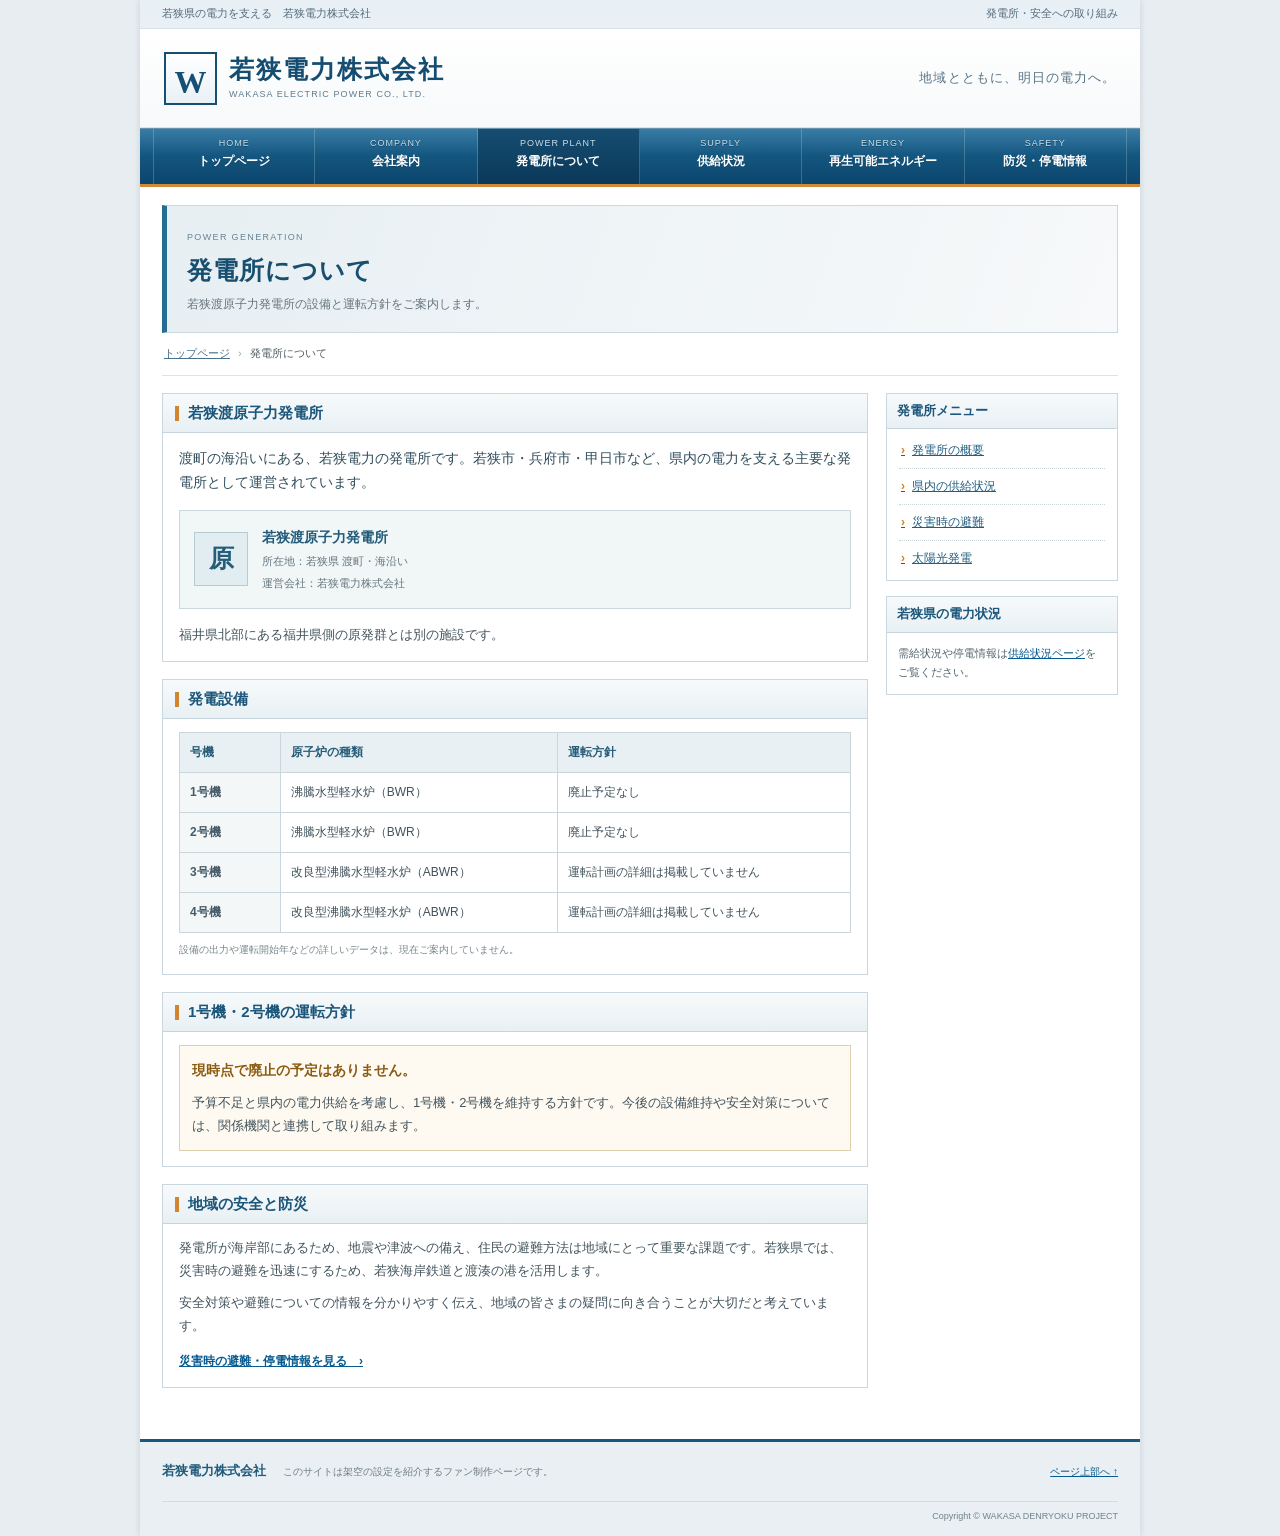
==== plant.html @ f61bc574 "gf" ====
<!doctype html>
<html lang="ja">
<head>
  <meta charset="utf-8"><meta name="viewport" content="width=device-width, initial-scale=1">
  <meta name="description" content="若狭渡原子力発電所の所在地、設備、運転方針をご案内します。">
  <title>発電所について｜若狭電力株式会社</title><link rel="stylesheet" href="styles.css">
</head>
<body><div class="site-wrap" id="top">
  <div class="utility-bar"><span>若狭県の電力を支える　若狭電力株式会社</span><span>発電所・安全への取り組み</span></div>
  <header class="site-header"><a class="site-logo" href="index.html"><span class="logo-symbol">W</span><span><strong>若狭電力株式会社</strong><small>WAKASA ELECTRIC POWER CO., LTD.</small></span></a><div class="header-message">地域とともに、明日の電力へ。</div></header>
  <nav class="site-nav" aria-label="メインメニュー"><a href="index.html"><small>HOME</small>トップページ</a><a href="company.html"><small>COMPANY</small>会社案内</a><a href="plant.html" aria-current="page"><small>POWER PLANT</small>発電所について</a><a href="supply.html"><small>SUPPLY</small>供給状況</a><a href="renewable.html"><small>ENERGY</small>再生可能エネルギー</a><a href="disaster.html"><small>SAFETY</small>防災・停電情報</a></nav>
  <main><div class="page-heading"><span>POWER GENERATION</span><h1>発電所について</h1><p>若狭渡原子力発電所の設備と運転方針をご案内します。</p></div><div class="breadcrumbs"><a href="index.html">トップページ</a><span>›</span><b>発電所について</b></div>
    <div class="page-layout"><article class="main-column">
      <section class="box"><h2 class="box-title">若狭渡原子力発電所</h2><p class="lead-paragraph">渡町の海沿いにある、若狭電力の発電所です。若狭市・兵府市・甲日市など、県内の電力を支える主要な発電所として運営されています。</p><div class="plant-info-panel"><span class="plant-symbol">原</span><span><b>若狭渡原子力発電所</b><small>所在地：若狭県 渡町・海沿い</small><small>運営会社：若狭電力株式会社</small></span></div><p>福井県北部にある福井県側の原発群とは別の施設です。</p></section>
      <section class="box"><h2 class="box-title">発電設備</h2><table class="data-table reactor-table"><thead><tr><th>号機</th><th>原子炉の種類</th><th>運転方針</th></tr></thead><tbody><tr><th>1号機</th><td>沸騰水型軽水炉（BWR）</td><td>廃止予定なし</td></tr><tr><th>2号機</th><td>沸騰水型軽水炉（BWR）</td><td>廃止予定なし</td></tr><tr><th>3号機</th><td>改良型沸騰水型軽水炉（ABWR）</td><td>運転計画の詳細は掲載していません</td></tr><tr><th>4号機</th><td>改良型沸騰水型軽水炉（ABWR）</td><td>運転計画の詳細は掲載していません</td></tr></tbody></table><p class="table-note">設備の出力や運転開始年などの詳しいデータは、現在ご案内していません。</p></section>
      <section class="box"><h2 class="box-title">1号機・2号機の運転方針</h2><div class="important-note"><b>現時点で廃止の予定はありません。</b><p>予算不足と県内の電力供給を考慮し、1号機・2号機を維持する方針です。今後の設備維持や安全対策については、関係機関と連携して取り組みます。</p></div></section>
      <section class="box"><h2 class="box-title">地域の安全と防災</h2><p>発電所が海岸部にあるため、地震や津波への備え、住民の避難方法は地域にとって重要な課題です。若狭県では、災害時の避難を迅速にするため、若狭海岸鉄道と渡湊の港を活用します。</p><p>安全対策や避難についての情報を分かりやすく伝え、地域の皆さまの疑問に向き合うことが大切だと考えています。</p><a class="plain-link" href="disaster.html">災害時の避難・停電情報を見る　›</a></section>
    </article><aside class="side-column"><section class="side-box"><h2>発電所メニュー</h2><ul class="side-links"><li><a href="plant.html">発電所の概要</a></li><li><a href="supply.html">県内の供給状況</a></li><li><a href="disaster.html">災害時の避難</a></li><li><a href="renewable.html">太陽光発電</a></li></ul></section><section class="side-box side-notice"><h2>若狭県の電力状況</h2><p>需給状況や停電情報は<a href="supply.html">供給状況ページ</a>をご覧ください。</p></section></aside></div>
  </main><footer class="site-footer"><div class="footer-inner"><a href="index.html" class="footer-name">若狭電力株式会社</a><span>このサイトは架空の設定を紹介するファン制作ページです。</span><a href="#top" class="footer-top">ページ上部へ ↑</a></div><div class="footer-copy">Copyright © WAKASA DENRYOKU PROJECT</div></footer>
</div></body></html>
---- styles.css ----
*{box-sizing:border-box}
html{scroll-behavior:smooth}
body{margin:0;background:#e8edf1;color:#263744;font-family:Arial,"メイリオ",Meiryo,"ＭＳ Ｐゴシック",sans-serif;font-size:14px;line-height:1.75}
a{color:#075b91;text-decoration:underline}a:hover{color:#b54b18;text-decoration:none}
.site-wrap{max-width:1000px;margin:0 auto;background:#fff;min-height:100vh;box-shadow:0 0 7px rgba(19,48,68,.14)}
.utility-bar{height:29px;padding:4px 22px;background:#e9f0f5;border-bottom:1px solid #d5e0e8;color:#536b7b;font-size:11px;display:flex;justify-content:space-between}
.site-header{height:99px;padding:16px 24px;display:flex;align-items:center;justify-content:space-between;background:linear-gradient(#fff,#f7f9fa);border-bottom:1px solid #dce4e8}
.site-logo{display:inline-flex;align-items:center;gap:12px;color:#154d72;text-decoration:none}.logo-symbol{width:53px;height:53px;display:grid;place-items:center;border:2px solid #174e73;background:linear-gradient(#fff,#e8f1f6);color:#174e73;font-family:Georgia,serif;font-size:32px;font-weight:bold}.site-logo strong{display:block;font-size:25px;letter-spacing:.08em;line-height:1.35}.site-logo small{display:block;font-size:9px;letter-spacing:.12em;color:#607b8e}.header-message{color:#577386;font-size:13px;letter-spacing:.08em}
.site-nav{display:grid;grid-template-columns:repeat(6,1fr);padding:0 13px;background:linear-gradient(#397da7,#14567f 48%,#0b456d);border-top:1px solid #6793ad;border-bottom:3px solid #d08a37}.site-nav a{min-height:55px;padding:7px 3px 6px;border-right:1px solid rgba(255,255,255,.2);color:white;text-align:center;text-decoration:none;font-size:12px;font-weight:bold;text-shadow:0 1px #164564}.site-nav a:first-child{border-left:1px solid rgba(255,255,255,.2)}.site-nav a:hover,.site-nav a[aria-current=page]{background:linear-gradient(#164d72,#0a3858)}.site-nav small{display:block;color:#cbdfea;font-size:9px;font-weight:normal;letter-spacing:.11em;line-height:1.7}
main{padding:0 22px 34px}.hero-banner{height:240px;margin:17px 0 0;padding:25px 35px;position:relative;overflow:hidden;background:linear-gradient(112deg,#dfeaf0 0%,#edf3f4 48%,#c5dce4 100%);border:1px solid #b9cbd5}.hero-banner:before,.hero-banner:after{content:"";position:absolute;border:1px solid rgba(26,94,126,.15);border-radius:50%;width:380px;height:380px;right:-15px;top:-140px}.hero-banner:after{width:290px;height:290px;right:31px;top:-95px}.hero-copy{position:relative;z-index:2}.hero-en{margin:0 0 5px;color:#347599;font-size:10px;font-weight:bold;letter-spacing:.2em}.hero-copy h1{margin:0;color:#174f71;font-size:31px;line-height:1.5;letter-spacing:.07em}.hero-copy>p:not(.hero-en){margin:6px 0 12px;color:#405e70;font-size:12px}.hero-button{display:inline-block;padding:6px 13px;border:1px solid #164f72;background:linear-gradient(#367da3,#165678);color:#fff;text-decoration:none;font-size:11px;font-weight:bold}.hero-button:hover{background:#0c4163;color:#fff}.hero-button span{padding-left:15px;font-size:18px;vertical-align:-1px}.hero-mark{position:absolute;right:46px;top:27px;width:300px;color:#1c6787}.hero-mark svg{width:100%;height:180px}.hero-mark path{stroke:#287a91;stroke-width:2;fill:none;opacity:.8}.hero-mark circle{fill:#d28731}.hero-mark>span{position:absolute;right:10px;bottom:1px;color:#5d8192;font-size:9px;letter-spacing:.2em}
.breadcrumbs{padding:11px 2px;border-bottom:1px solid #dce4e8;color:#788890;font-size:11px}.breadcrumbs a{color:#49718a}.breadcrumbs span{padding:0 8px;color:#a0aaaf}.breadcrumbs b{font-weight:normal;color:#4d5d66}
.quick-status{display:grid;grid-template-columns:1fr 1.2fr auto;align-items:center;gap:15px;margin:13px 0 17px;padding:11px 14px;border:1px solid #b9d0c0;background:linear-gradient(#f9fcf8,#edf5ed)}.quick-status-title{display:flex;align-items:center;gap:10px}.status-light{width:14px;height:14px;flex:none;border:3px solid #fff;border-radius:50%;background:#4a9b5d;box-shadow:0 0 0 1px #7eae88}.quick-status-title small,.quick-status-title b{display:block}.quick-status-title small{color:#60776a;font-size:10px}.quick-status-title b{color:#28613a;font-size:16px}.quick-status-info{padding-left:14px;border-left:1px solid #cbdccf;font-size:11px}.quick-status-info span,.quick-status-info b{display:block}.quick-status-info span{color:#6e7d73;font-size:10px}.quick-status-info b{color:#3e5546}.quick-status>a{padding:6px 10px;border:1px solid #b9c8bb;background:#fff;color:#285f3a;font-size:11px;text-decoration:none;white-space:nowrap}.quick-status>a i{padding-left:10px;font-size:16px;font-style:normal}
.page-layout{display:grid;grid-template-columns:minmax(0,1fr) 232px;gap:18px;padding-top:17px}.home-layout{padding-top:18px}.main-column{min-width:0}.box{margin-bottom:17px;padding:0 16px 15px;border:1px solid #cbd7de;background:#fff}.box-title,.side-box h2{margin:0 -16px 13px;padding:7px 12px;border-bottom:1px solid #c5d4dd;background:linear-gradient(#f7fafb,#e8f0f4);color:#1c577b;font-size:15px;line-height:1.6}.box-title:before{content:"";display:inline-block;width:4px;height:15px;margin:0 9px -3px 0;background:#d1852e}.box p{margin:10px 0;color:#43545d;font-size:13px}.box p:last-child{margin-bottom:0}.news-list{padding:0;margin:0;list-style:none}.news-list li{display:grid;grid-template-columns:62px 76px minmax(0,1fr);gap:7px;align-items:start;padding:9px 0;border-bottom:1px dotted #cbd6db;font-size:12px}.news-list li:last-child{border-bottom:0}.news-tag{display:inline-block;padding:1px 5px;background:#fff3dd;border:1px solid #e6c58e;color:#8b5c17;text-align:center;font-size:10px}.tag-blue{background:#eaf3fa;border-color:#a9c8dc;color:#245d7b}.tag-gray{background:#f1f3f4;border-color:#d1d9dd;color:#5f7079}.news-date{color:#788790;font-size:10px;padding-top:2px}.news-list a{font-size:12px;line-height:1.7}.service-grid{display:grid;grid-template-columns:1fr 1fr;gap:9px}.service-link{min-height:66px;display:flex;align-items:center;gap:10px;padding:9px;border:1px solid #d0dbe0;background:linear-gradient(#fff,#f6f8f9);text-decoration:none}.service-link:hover{background:#edf5f8;border-color:#90afc0}.service-icon{width:37px;height:37px;flex:none;display:grid;place-items:center;border:1px solid #c2d2da;background:#eaf2f5;color:#205f7e;font-size:16px;font-weight:bold}.icon-solar{color:#a16b20;background:#fff6e4;border-color:#e6d4b0}.icon-safety{color:#436d55;background:#eff6ef;border-color:#c7d7c8}.service-link b,.service-link small{display:block}.service-link b{color:#205778;font-size:12px}.service-link small{margin-top:1px;color:#71818a;font-size:10px}.service-link i{margin-left:auto;color:#4980a0;font-size:20px;font-style:normal}.home-message{padding:14px 17px;background:#edf4f6;border-left:4px solid #43819c}.message-title{color:#205b7c;font-size:15px;font-weight:bold}.home-message p{margin:5px 0 7px;color:#53666f;font-size:12px}.plain-link{font-size:12px;font-weight:bold}.side-box{margin-bottom:15px;border:1px solid #cbd7de;background:#fff}.side-box h2{margin:0 0 0;padding:7px 10px;font-size:13px}.side-links{list-style:none;padding:4px 12px;margin:0}.side-links li{border-bottom:1px dotted #cbd6db}.side-links li:last-child{border-bottom:0}.side-links a{display:block;padding:7px 2px;color:#245f80;font-size:12px}.side-links a:before{content:"›";padding-right:7px;color:#cc812a;font-weight:bold}.side-notice p{padding:0 11px;color:#53656d;font-size:11px}.download-panel{display:block;margin-bottom:15px;padding:12px;border:1px solid #c3d2da;background:linear-gradient(#f9fbfc,#eaf1f4);text-decoration:none}.download-panel>span{display:block;color:#637882;font-size:10px}.download-panel b{display:block;margin-top:4px;color:#205a79;font-size:12px}.download-panel i{float:right;color:#c47b28;font-size:18px;font-style:normal}
.status-board{margin-bottom:17px;padding:14px 16px;border:1px solid #aac8af;background:linear-gradient(#fbfdf9,#eff6ee)}.status-board-head{display:flex;align-items:center;gap:11px}.status-board-head small{color:#637769;font-size:11px}.status-board-head h2{margin:0;color:#28613a;font-size:21px;line-height:1.5}.status-pill{margin-left:auto;padding:3px 12px;border:1px solid #aac5af;background:#f8fff7;color:#387149;font-size:11px}.status-board>p{margin:7px 0 11px;color:#46584a;font-size:12px}.status-details{display:grid;grid-template-columns:repeat(3,1fr);border-top:1px solid #c9dccb}.status-details>div{padding:8px 10px 2px;border-right:1px solid #d3e1d4}.status-details>div:first-child{padding-left:0}.status-details>div:last-child{border-right:0}.status-details span,.status-details b{display:block}.status-details span{color:#6d7d71;font-size:10px}.status-details b{color:#395443;font-size:11px}
.page-heading{margin:18px 0 0;padding:17px 20px;background:linear-gradient(110deg,#e7eff3,#f7f9fa);border:1px solid #cbd8df;border-left:5px solid #276c91}.page-heading>span{color:#668494;font-size:9px;letter-spacing:.15em}.page-heading h1{margin:1px 0 0;color:#184f70;font-size:25px;letter-spacing:.04em}.page-heading p{margin:2px 0 0;color:#65747b;font-size:12px}.page-heading+.breadcrumbs{margin-bottom:0}.data-table{width:100%;border-collapse:collapse;margin:13px 0 5px;font-size:12px}.data-table th,.data-table td{padding:9px 10px;border:1px solid #cbd6dc;text-align:left;vertical-align:top}.data-table thead th{background:#e9f0f4;color:#285d78}.data-table tbody th{width:29%;background:#f4f7f8;color:#455b68;font-weight:bold}.data-table td{color:#40525b}.table-note{color:#78878d!important;font-size:10px!important;margin-top:8px!important}.subheading{margin:17px 0 3px;padding-left:8px;border-left:3px solid #cf8a38;color:#285e7a;font-size:13px}.notice-box{margin:0 0 17px;padding:12px 14px;border:1px solid #e4d2ab;background:#fffaf0}.notice-box>strong{color:#805b20;font-size:12px}.notice-box p{margin:5px 0;color:#59666b;font-size:11px}.notice-box a{font-size:11px}.lead-paragraph{font-size:14px!important;color:#314e5d!important}.plant-info-panel,.solar-placeholder{display:flex;align-items:center;gap:14px;margin:15px 0;padding:14px;border:1px solid #cbd9df;background:#f1f6f7}.plant-symbol{width:54px;height:54px;display:grid;place-items:center;border:1px solid #b6cbd3;background:#e1edf0;color:#245e78;font-size:25px;font-weight:bold}.plant-info-panel b,.plant-info-panel small,.solar-placeholder b,.solar-placeholder small{display:block}.plant-info-panel b,.solar-placeholder b{color:#225b7a;font-size:14px}.plant-info-panel small,.solar-placeholder small{margin-top:3px;color:#66777f;font-size:11px}.reactor-table tbody th{width:15%}.important-note{padding:12px;border:1px solid #e1d0ac;background:#fffaf1}.important-note>b{color:#8a5b12;font-size:14px}.important-note p{margin-bottom:0}.status-label{display:inline-block;padding:2px 7px;border:1px solid #b8cbd1;font-size:10px;white-space:nowrap}.status-set{background:#eaf3ed;color:#3c6b4a;border-color:#b9d0be}.status-review{background:#fff5df;color:#8d661f;border-color:#e5d2a9}.status-undecided{background:#f0f2f3;color:#65747b;border-color:#d0d8dc}.data-pending{display:flex;gap:12px;margin:14px 0;padding:13px;background:#f5f7f8;border:1px solid #d6dfe3}.pending-icon{width:27px;height:27px;flex:none;display:grid;place-items:center;border-radius:50%;background:#e6eef2;color:#2c6785;font-weight:bold}.data-pending b{color:#285b76;font-size:13px}.data-pending p{margin:3px 0 0;font-size:11px}.compact-table th,.compact-table td{width:25%}.compact-table tbody th{font-size:11px}.check-list{padding-left:1.5em;margin:11px 0}.check-list li{padding:4px 0;color:#40545f;font-size:12px}.check-list li::marker{color:#bd792c}.solar-icon{width:65px;height:65px;flex:none;display:grid;place-items:center;border:1px solid #e4d2a9;background:#fff7e5;color:#9b6d28;font-size:13px;font-weight:bold}.evacuation-flow{display:flex;align-items:stretch;gap:7px;margin:19px 0}.evacuation-flow>div{flex:1;padding:10px 7px;border:1px solid #ccd9de;background:#f6f8f8}.evacuation-flow>div>span,.evacuation-flow b,.evacuation-flow small{display:block}.evacuation-flow>div>span{color:#bd7b2d;font-size:10px;font-weight:bold}.evacuation-flow b{margin:4px 0;color:#225b79;font-size:12px}.evacuation-flow small{color:#65767d;font-size:10px}.evacuation-flow>i{align-self:center;color:#9aa8ad;font-size:19px;font-style:normal}
.steps-list{padding-left:30px;margin:12px 0}.steps-list li{padding:5px 0 8px 4px;color:#bb782d}.steps-list li b,.steps-list li span{display:block}.steps-list li b{color:#285c78;font-size:12px}.steps-list li span{color:#4d5f67;font-size:11px}.site-footer{padding:0 22px;background:#e9eff2;border-top:3px solid #19587e}.footer-inner{min-height:59px;display:flex;align-items:center;gap:17px}.footer-name{color:#205b7b;font-size:13px;font-weight:bold;text-decoration:none}.footer-inner>span{color:#6e7e85;font-size:10px}.footer-top{margin-left:auto;font-size:10px}.footer-copy{padding:7px 0 11px;border-top:1px solid #d2dde2;color:#72838b;text-align:right;font-size:9px}
@media(max-width:760px){.quick-status{grid-template-columns:1fr 1fr;gap:9px}.quick-status-info{padding-left:10px}.quick-status>a{grid-column:1/-1;text-align:center}.status-details{grid-template-columns:1fr}.status-details>div,.status-details>div:first-child{padding:6px 0;border-right:0;border-bottom:1px dotted #cbdccf}.status-details>div:last-child{border-bottom:0}}
@media(max-width:760px){.site-wrap{width:100%}.utility-bar{padding:4px 12px;font-size:9px}.site-header{height:83px;padding:12px}.site-logo{gap:8px}.logo-symbol{width:44px;height:44px;font-size:27px}.site-logo strong{font-size:19px}.site-logo small{font-size:7px}.header-message{display:none}.site-nav{grid-template-columns:repeat(3,1fr);padding:0}.site-nav a{min-height:49px;border-bottom:1px solid rgba(255,255,255,.18)}.site-nav a:nth-child(4){border-left:1px solid rgba(255,255,255,.2)}main{padding:0 12px 25px}.hero-banner{height:210px;padding:23px 17px}.hero-copy h1{font-size:25px}.hero-copy>p:not(.hero-en){max-width:270px;font-size:11px}.hero-mark{right:-34px;top:38px;width:220px;opacity:.66}.hero-mark svg{height:150px}.breadcrumbs{font-size:10px}.page-layout{grid-template-columns:1fr;gap:0;padding-top:12px}.side-column{display:grid;grid-template-columns:1fr 1fr;gap:10px}.side-box,.download-panel{margin-bottom:10px}.download-panel{align-self:start}.box{padding-left:11px;padding-right:11px}.box-title{margin-left:-11px;margin-right:-11px;font-size:14px}.news-list li{grid-template-columns:57px 1fr;gap:4px 7px}.news-list li>a{grid-column:1/-1}.service-grid{grid-template-columns:1fr}.service-link{min-height:59px}.page-heading{padding:13px}.page-heading h1{font-size:21px}.data-table{font-size:11px}.data-table th,.data-table td{padding:7px}.compact-table tbody th{font-size:10px}.evacuation-flow{gap:3px}.evacuation-flow>div{padding:8px 5px}.evacuation-flow b{font-size:10px}.evacuation-flow small{font-size:9px}.footer-inner{flex-wrap:wrap;gap:4px 10px;padding:10px 0}.footer-inner>span{flex-basis:100%;order:3}.footer-top{font-size:9px}}
@media(max-width:420px){.utility-bar span:last-child{max-width:45%;text-align:right}.hero-mark{right:-67px;opacity:.48}.hero-copy h1{font-size:22px}.hero-button{font-size:10px}.side-column{grid-template-columns:1fr}.compact-table th,.compact-table td{padding:5px;font-size:10px}.evacuation-flow small{font-size:8px}}
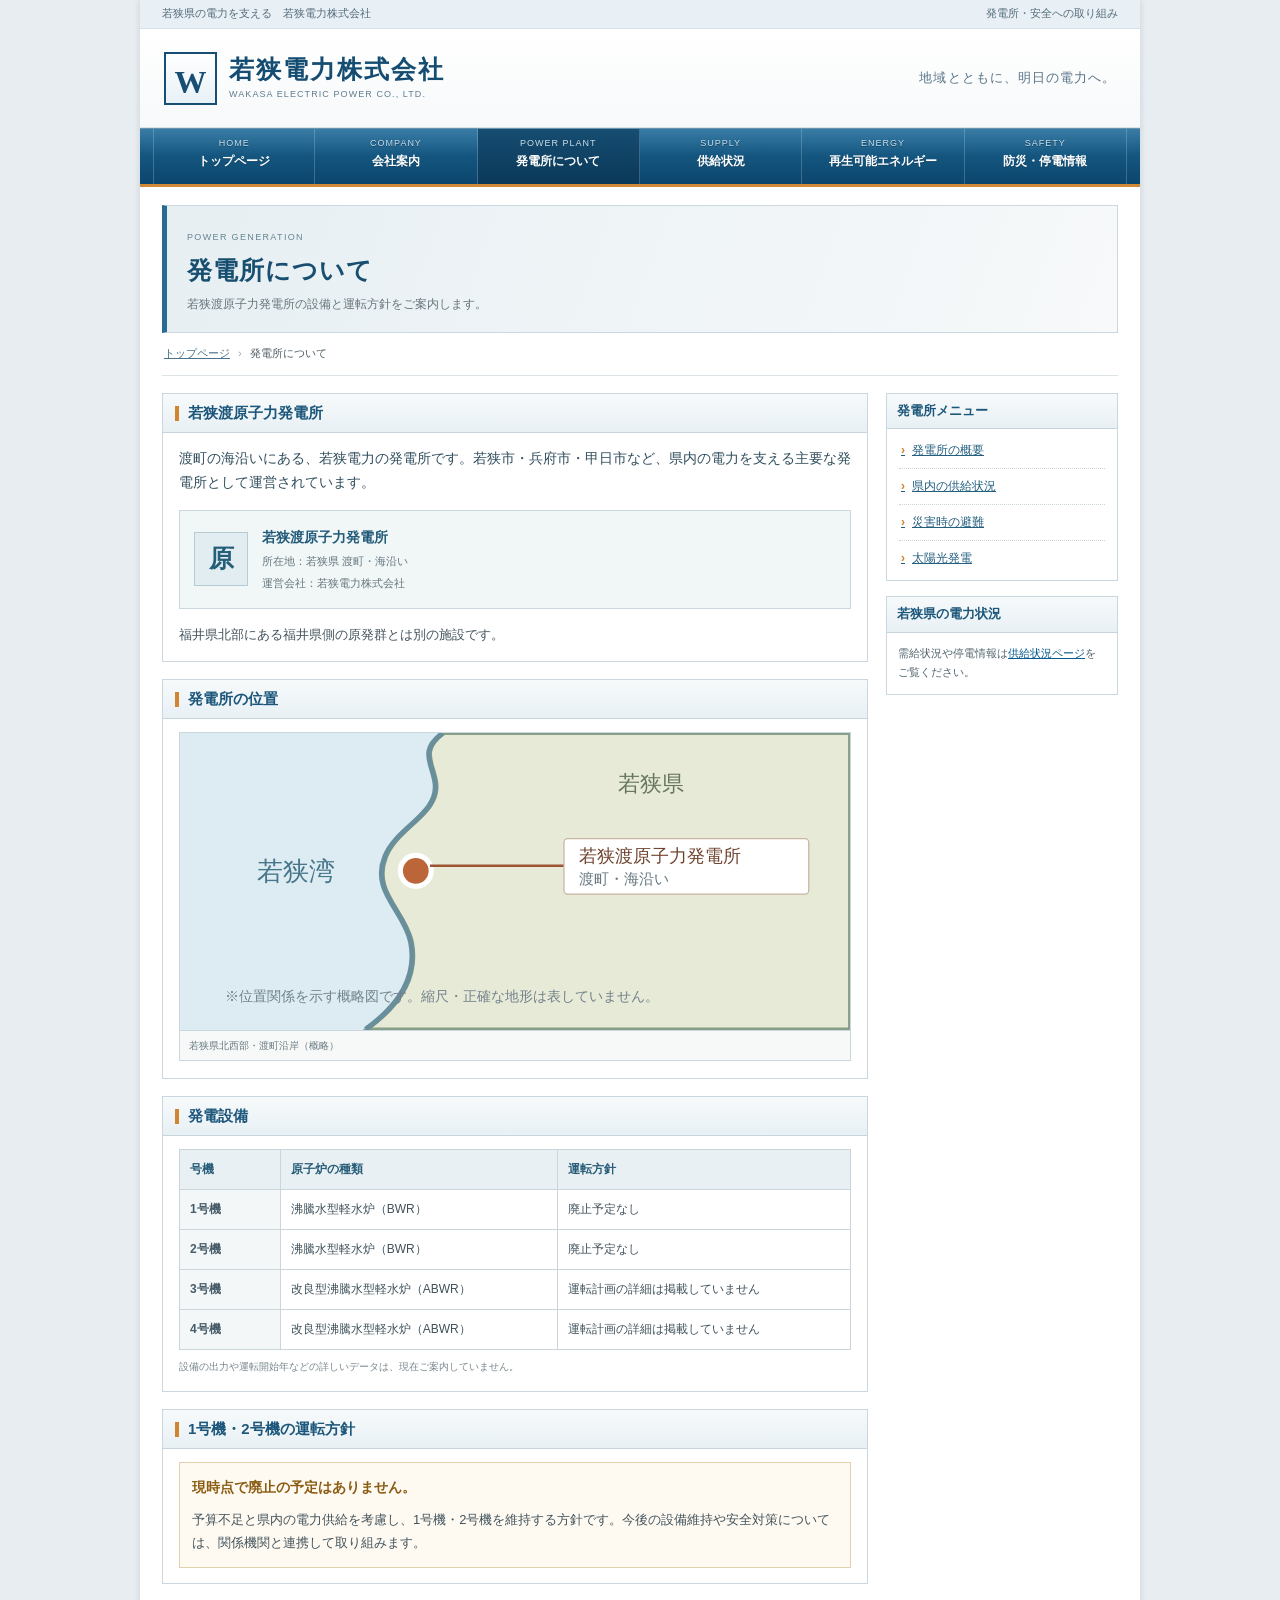
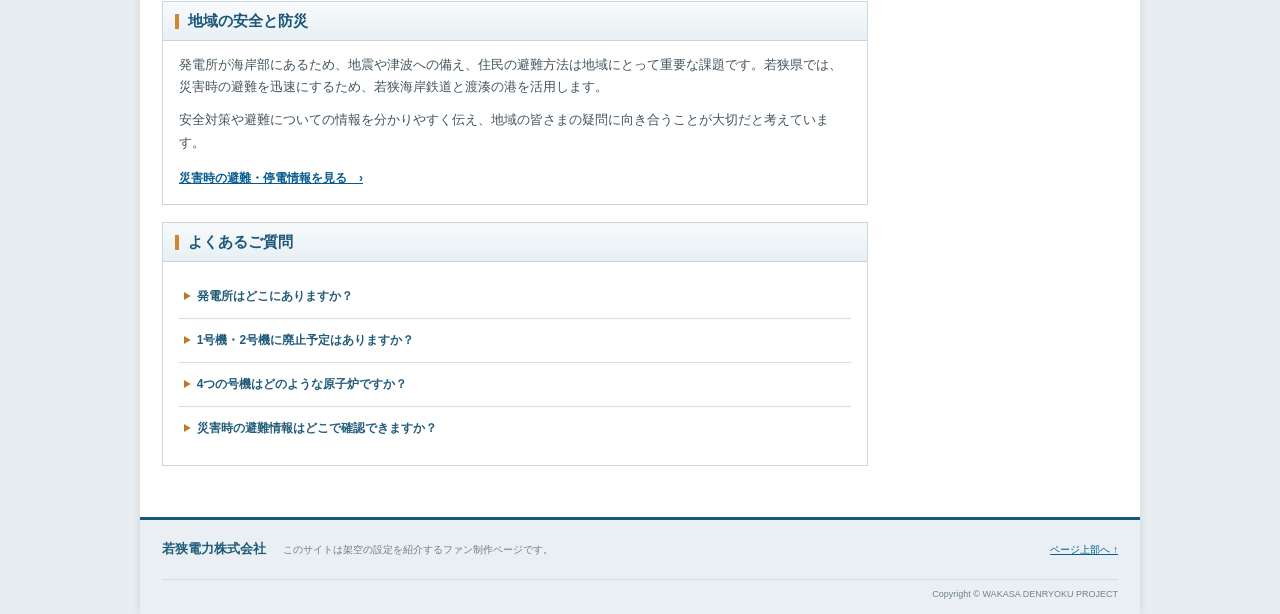
==== commit f3c3dc3f: "k" ====
--- a/plant.html
+++ b/plant.html
@@ -12,9 +12,11 @@
   <main><div class="page-heading"><span>POWER GENERATION</span><h1>発電所について</h1><p>若狭渡原子力発電所の設備と運転方針をご案内します。</p></div><div class="breadcrumbs"><a href="index.html">トップページ</a><span>›</span><b>発電所について</b></div>
     <div class="page-layout"><article class="main-column">
       <section class="box"><h2 class="box-title">若狭渡原子力発電所</h2><p class="lead-paragraph">渡町の海沿いにある、若狭電力の発電所です。若狭市・兵府市・甲日市など、県内の電力を支える主要な発電所として運営されています。</p><div class="plant-info-panel"><span class="plant-symbol">原</span><span><b>若狭渡原子力発電所</b><small>所在地：若狭県 渡町・海沿い</small><small>運営会社：若狭電力株式会社</small></span></div><p>福井県北部にある福井県側の原発群とは別の施設です。</p></section>
+      <section class="box"><h2 class="box-title">発電所の位置</h2><figure class="plant-map"><svg viewBox="0 0 520 230" role="img" aria-labelledby="plant-map-title plant-map-desc"><title id="plant-map-title">若狭県北西部・渡町沿岸の概略図</title><desc id="plant-map-desc">左側が若狭湾、右側が陸地。海岸沿いの渡町に若狭渡原子力発電所があります。</desc><rect width="520" height="230" fill="#dcecf2"/><path d="M205 0H520V230H145c28-20 40-43 35-68-5-24-31-39-20-66 9-23 42-33 39-57-2-16-13-25 6-39Z" fill="#e8ead8" stroke="#879f86" stroke-width="3"/><path d="M204 0c-19 14-8 23-6 39 3 24-30 34-39 57-11 27 15 42 20 66 5 25-7 48-35 68" fill="none" stroke="#698f9d" stroke-width="4"/><text x="60" y="114" fill="#47758a" font-size="20">若狭湾</text><text x="340" y="45" fill="#65765c" font-size="17">若狭県</text><circle cx="183" cy="107" r="12" fill="#bb6539" stroke="#fff" stroke-width="4"/><path d="M194 103h105" stroke="#9b5532" stroke-width="2"/><rect x="298" y="82" width="190" height="43" rx="3" fill="#fff" stroke="#c7b6a2"/><text x="310" y="100" fill="#70432e" font-size="14">若狭渡原子力発電所</text><text x="310" y="117" fill="#66777f" font-size="12">渡町・海沿い</text><text x="35" y="208" fill="#71828a" font-size="11">※位置関係を示す概略図です。縮尺・正確な地形は表していません。</text></svg><figcaption>若狭県北西部・渡町沿岸（概略）</figcaption></figure></section>
       <section class="box"><h2 class="box-title">発電設備</h2><table class="data-table reactor-table"><thead><tr><th>号機</th><th>原子炉の種類</th><th>運転方針</th></tr></thead><tbody><tr><th>1号機</th><td>沸騰水型軽水炉（BWR）</td><td>廃止予定なし</td></tr><tr><th>2号機</th><td>沸騰水型軽水炉（BWR）</td><td>廃止予定なし</td></tr><tr><th>3号機</th><td>改良型沸騰水型軽水炉（ABWR）</td><td>運転計画の詳細は掲載していません</td></tr><tr><th>4号機</th><td>改良型沸騰水型軽水炉（ABWR）</td><td>運転計画の詳細は掲載していません</td></tr></tbody></table><p class="table-note">設備の出力や運転開始年などの詳しいデータは、現在ご案内していません。</p></section>
       <section class="box"><h2 class="box-title">1号機・2号機の運転方針</h2><div class="important-note"><b>現時点で廃止の予定はありません。</b><p>予算不足と県内の電力供給を考慮し、1号機・2号機を維持する方針です。今後の設備維持や安全対策については、関係機関と連携して取り組みます。</p></div></section>
       <section class="box"><h2 class="box-title">地域の安全と防災</h2><p>発電所が海岸部にあるため、地震や津波への備え、住民の避難方法は地域にとって重要な課題です。若狭県では、災害時の避難を迅速にするため、若狭海岸鉄道と渡湊の港を活用します。</p><p>安全対策や避難についての情報を分かりやすく伝え、地域の皆さまの疑問に向き合うことが大切だと考えています。</p><a class="plain-link" href="disaster.html">災害時の避難・停電情報を見る　›</a></section>
+      <section class="box faq-box"><h2 class="box-title">よくあるご質問</h2><details><summary>発電所はどこにありますか？</summary><p>若狭県北西部の渡町、海沿いにあります。上の図は位置関係を示す概略図です。</p></details><details><summary>1号機・2号機に廃止予定はありますか？</summary><p>現在、廃止の予定はありません。予算不足と県内の電力供給を考慮して維持する方針です。</p></details><details><summary>4つの号機はどのような原子炉ですか？</summary><p>1号機・2号機は沸騰水型軽水炉（BWR）、3号機・4号機は改良型沸騰水型軽水炉（ABWR）という設定です。出力や運転開始年などは未設定です。</p></details><details><summary>災害時の避難情報はどこで確認できますか？</summary><p>避難指示や避難先は県・市町村などの案内をご確認ください。発電所周辺の災害時に活用する交通については<a href="disaster.html">防災・停電情報</a>をご覧ください。</p></details></section>
     </article><aside class="side-column"><section class="side-box"><h2>発電所メニュー</h2><ul class="side-links"><li><a href="plant.html">発電所の概要</a></li><li><a href="supply.html">県内の供給状況</a></li><li><a href="disaster.html">災害時の避難</a></li><li><a href="renewable.html">太陽光発電</a></li></ul></section><section class="side-box side-notice"><h2>若狭県の電力状況</h2><p>需給状況や停電情報は<a href="supply.html">供給状況ページ</a>をご覧ください。</p></section></aside></div>
   </main><footer class="site-footer"><div class="footer-inner"><a href="index.html" class="footer-name">若狭電力株式会社</a><span>このサイトは架空の設定を紹介するファン制作ページです。</span><a href="#top" class="footer-top">ページ上部へ ↑</a></div><div class="footer-copy">Copyright © WAKASA DENRYOKU PROJECT</div></footer>
 </div></body></html>
--- a/styles.css
+++ b/styles.css
@@ -17,3 +17,5 @@
 @media(max-width:760px){.quick-status{grid-template-columns:1fr 1fr;gap:9px}.quick-status-info{padding-left:10px}.quick-status>a{grid-column:1/-1;text-align:center}.status-details{grid-template-columns:1fr}.status-details>div,.status-details>div:first-child{padding:6px 0;border-right:0;border-bottom:1px dotted #cbdccf}.status-details>div:last-child{border-bottom:0}}
 @media(max-width:760px){.site-wrap{width:100%}.utility-bar{padding:4px 12px;font-size:9px}.site-header{height:83px;padding:12px}.site-logo{gap:8px}.logo-symbol{width:44px;height:44px;font-size:27px}.site-logo strong{font-size:19px}.site-logo small{font-size:7px}.header-message{display:none}.site-nav{grid-template-columns:repeat(3,1fr);padding:0}.site-nav a{min-height:49px;border-bottom:1px solid rgba(255,255,255,.18)}.site-nav a:nth-child(4){border-left:1px solid rgba(255,255,255,.2)}main{padding:0 12px 25px}.hero-banner{height:210px;padding:23px 17px}.hero-copy h1{font-size:25px}.hero-copy>p:not(.hero-en){max-width:270px;font-size:11px}.hero-mark{right:-34px;top:38px;width:220px;opacity:.66}.hero-mark svg{height:150px}.breadcrumbs{font-size:10px}.page-layout{grid-template-columns:1fr;gap:0;padding-top:12px}.side-column{display:grid;grid-template-columns:1fr 1fr;gap:10px}.side-box,.download-panel{margin-bottom:10px}.download-panel{align-self:start}.box{padding-left:11px;padding-right:11px}.box-title{margin-left:-11px;margin-right:-11px;font-size:14px}.news-list li{grid-template-columns:57px 1fr;gap:4px 7px}.news-list li>a{grid-column:1/-1}.service-grid{grid-template-columns:1fr}.service-link{min-height:59px}.page-heading{padding:13px}.page-heading h1{font-size:21px}.data-table{font-size:11px}.data-table th,.data-table td{padding:7px}.compact-table tbody th{font-size:10px}.evacuation-flow{gap:3px}.evacuation-flow>div{padding:8px 5px}.evacuation-flow b{font-size:10px}.evacuation-flow small{font-size:9px}.footer-inner{flex-wrap:wrap;gap:4px 10px;padding:10px 0}.footer-inner>span{flex-basis:100%;order:3}.footer-top{font-size:9px}}
 @media(max-width:420px){.utility-bar span:last-child{max-width:45%;text-align:right}.hero-mark{right:-67px;opacity:.48}.hero-copy h1{font-size:22px}.hero-button{font-size:10px}.side-column{grid-template-columns:1fr}.compact-table th,.compact-table td{padding:5px;font-size:10px}.evacuation-flow small{font-size:8px}}
+.status-updated{margin:9px 0 0!important;padding-top:7px;border-top:1px dotted #c9dccb;color:#637769!important;text-align:right;font-size:10px!important}
+.outage-guidance{border:2px solid #d69a48;background:#fffaf0}.outage-guidance .box-title{background:linear-gradient(#fff2d9,#f8e4bd);border-bottom-color:#e4c58e;color:#744d17}.outage-current{padding:10px 12px;border:1px solid #e8d19e;background:#fff;font-size:13px!important}.outage-current b{color:#754d12}.outage-warning{margin:9px 0;padding:9px 11px;border-left:4px solid #b95f40;background:#fdf0eb;color:#713e30;font-size:12px!important}.plant-map{margin:12px 0 2px;border:1px solid #cbd7de;background:#dcecf2}.plant-map svg{display:block;width:100%;height:auto}.plant-map figcaption{padding:6px 9px;border-top:1px solid #cbd7de;background:#f7f9f8;color:#687a80;font-size:10px}.faq-box details{border-bottom:1px solid #d5dfe3}.faq-box details:last-child{border-bottom:0}.faq-box summary{padding:11px 5px;color:#245d7b;font-size:12px;font-weight:bold;cursor:pointer}.faq-box summary::marker{color:#bd792c}.faq-box details p{margin:0 5px 12px;padding:9px 11px;background:#f5f8f8;font-size:11px}
